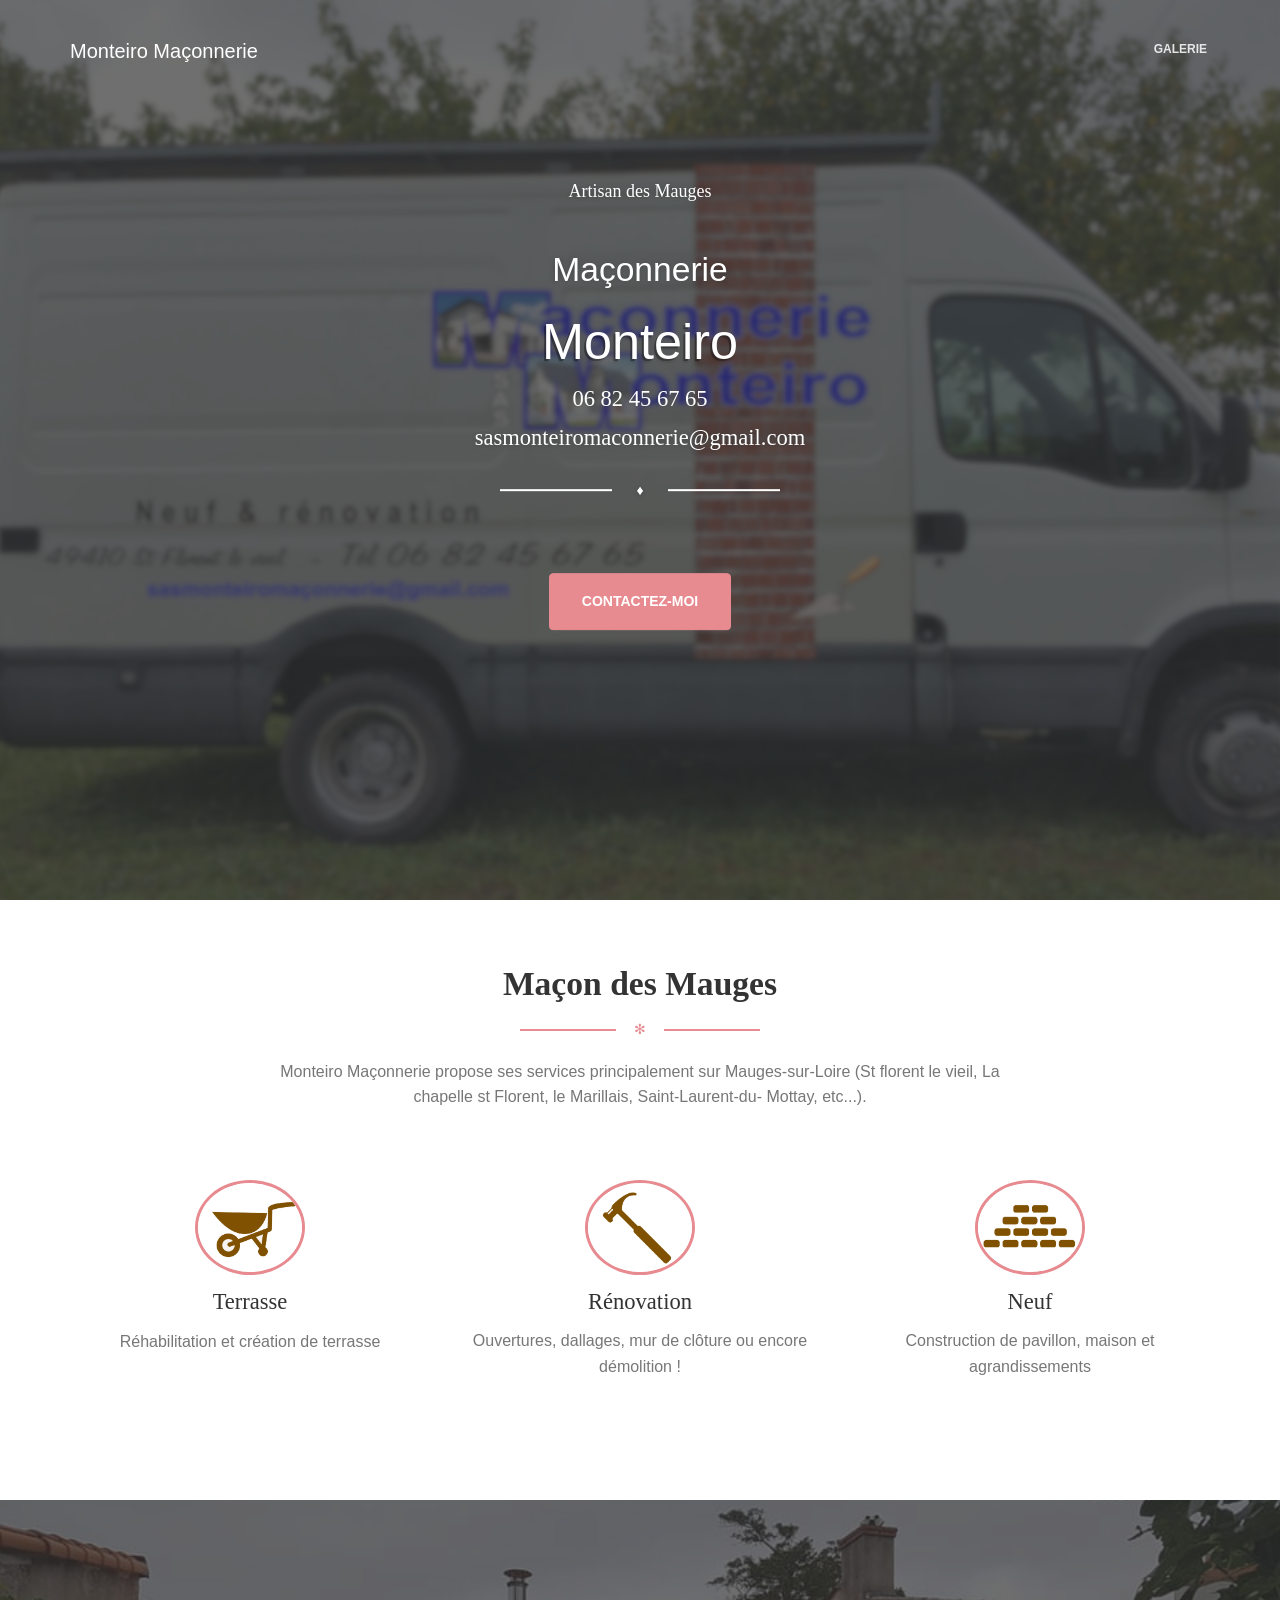
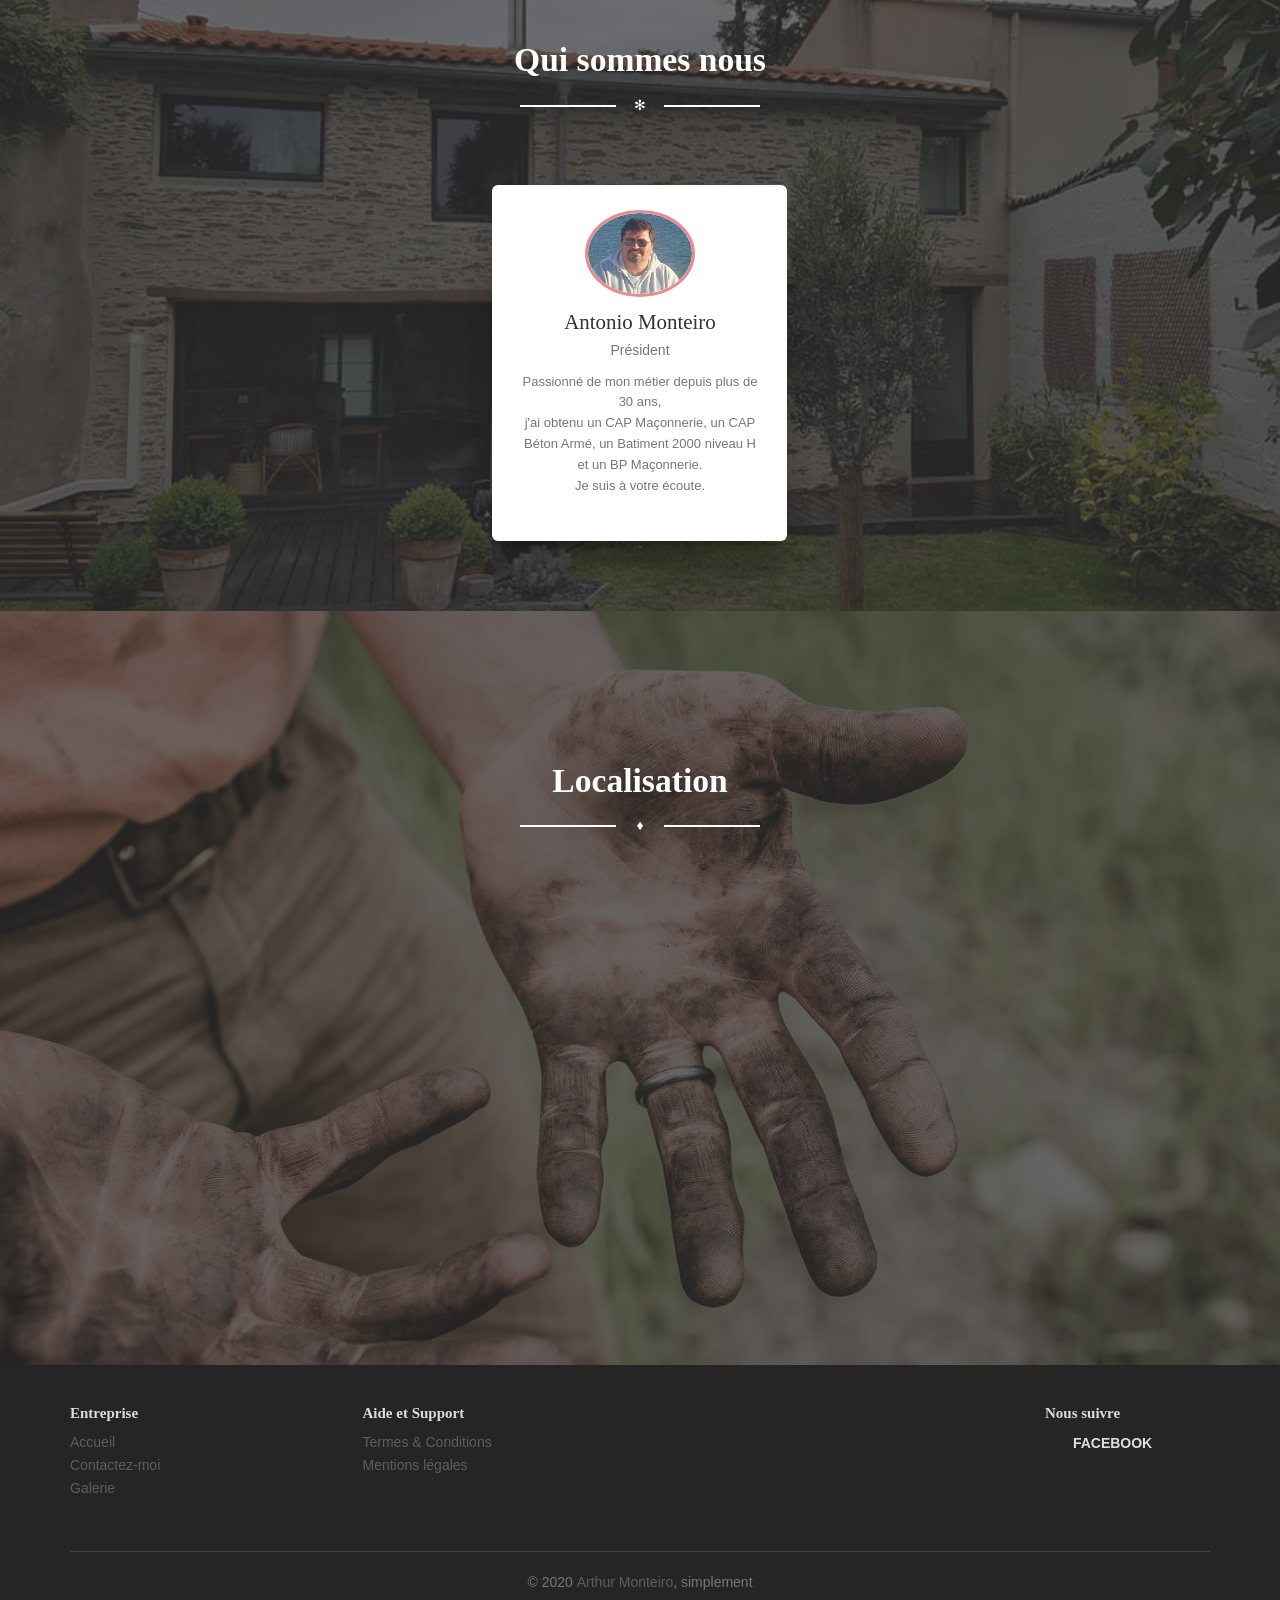
==== index.html @ 9807c558 "Update index.html" ====
<!DOCTYPE html>
<html lang="fr">
<head>
    <meta charset="utf-8" />
    <meta http-equiv="X-UA-Compatible" content="IE=edge,chrome=1" />
    <title>Monteiro Maçonnerie - Maçon Mauges sur Loire (49410)</title>
    <meta name="description" content=
          "Artisan maçon basé Mauges sur Loire (49410), Monteiro Maçonnerie, vous propose ses services de rénovation et 
           neuf. Devis et Informations, chapelle saint florent, mesnils, ..."
          >
    <meta content='width=device-width, initial-scale=1.0, maximum-scale=1.0, user-scalable=0' name='viewport' />
    <link href="assets/css/bootstrap.min.css" rel="stylesheet" />
    <link href="assets/css/style.css" rel="stylesheet"/>
</head>
<body>
    <nav class="navbar navbar-default navbar-transparent navbar-fixed-top" color-on-scroll="200">
        <div class="container">
            <div class="navbar-header">
                <button id="menu-toggle" type="button" class="navbar-toggle" data-toggle="collapse" data-target="#example">
                    <span class="sr-only">Toggle navigation</span>
                    <span class="icon-bar bar1"></span>
                    <span class="icon-bar bar2"></span>
                    <span class="icon-bar bar3"></span>
                </button>
                <a href="#" class="navbar-brand">
                    Monteiro Maçonnerie
                </a>
            </div>
            <div class="collapse navbar-collapse">
                <ul class="nav navbar-nav navbar-right navbar-uppercase">
                    <li>
                        <a href="gallerie.html">Galerie</a>
                    </li>
                </ul>
            </div>
        </div>
    </nav>


    <div class="section section-header">
        <div class="parallax filter">
            <div class="image"
                style="background-image: url('assets/img/header-1.jpg')">
            </div>
            <div class="container">
                <div class="content">
                    <div class="title-area">
                        <h4>Artisan des Mauges</h4>
                        <br>
                        <h2 class="title-modern">Maçonnerie</h2>
                        <h1 class="title-modern">Monteiro</h1>
                        <h3>06 82 45 67 65</h3>
                        <h3>sasmonteiromaconnerie@gmail.com </h3>
                        <div class="separator line-separator">♦</div>
                    </div>
                    <div class="button-get-started">
                        <a href="#" id="myBtn" class="btn btn-danger btn-fill btn-lg ">
                            Contactez-moi
                        </a>
                    </div>
                </div>
            </div>
        </div>
    </div>

<!-- The Modal -->
<div id="myModal" class="modal">

<!-- Modal content -->
<div class="modal-content">
    <div class="modal-header">
      <span class="close">&times;</span>
      <h2>Monteiro Maconnerie</h2>
      <h3>Envoyez votre demande de devis</h3>
    </div>
    <div class="modal-body">
      <p>par mail:
        <a target="_blank" href="mailto:sasmonteiromaconnerie@gmail.com" class="btn btn-danger btn-fill btn-block">
            sasmonteiromaconnerie@gmail.com
        </a>
      </p>
      <p>Ou par appel telephonique:
        <a href="tel:0682456765" class="btn btn-danger btn-fill btn-block">
            06 82 45 67 65
        </a>
      </p>
    </div>
  </div>
</div>


    <div class="section">
        <div class="container">
            <div class="row">
                <div class="title-area">
                    <h2>Maçon des Mauges</h2>
                    <div class="separator separator-danger">✻</div>
                    <p class="description">
                        Monteiro Maçonnerie propose ses services principalement sur Mauges-sur-Loire (St florent le vieil, 
                        La chapelle st Florent, le Marillais, Saint-Laurent-du- Mottay, etc...).
                    </p>
                </div>
            </div>
            <div class="row">
                <div class="col-md-4">
                    <div class="info-icon">
                        <div class="avatar avatar-danger">
                            <img alt="image terrasse" class="img-circle" src="assets/img/icons/icon3.png"/>
                        </div>
                        <h3>Terrasse</h3>
                        <p class="description">Réhabilitation et création de terrasse</p>
                    </div>
                </div>
                <div class="col-md-4">
                    <div class="info-icon">
                        <div class="avatar avatar-danger">
                            <img alt="Image rénovation" class="img-circle" src="assets/img/icons/icon1.png"/>
                        </div>
                        <h3>Rénovation</h3>
                        <p class="description">Ouvertures, dallages, mur de clôture ou encore démolition ! </p>
                    </div>
                </div>
                <div class="col-md-4">
                    <div class="info-icon">
                        <div class="avatar avatar-danger">
                            <img alt="Neuf batiment" class="img-circle" src="assets/img/icons/icon2.png"/>
                        </div>
                        <h3>Neuf</h3>
                        <p class="description">Construction de pavillon, maison et agrandissements </p>
                    </div>
                </div>
            </div>
        </div>
    </div>


    <div class="section section-our-team-freebie">
        <div class="parallax filter filter-color-black">
            <div class="image" style="background-image:url('assets/img/header-2.jpg')">
            </div>
            <div class="container">
                <div class="content">
                    <div class="row">
                        <div class="title-area">
                            <h2>Qui sommes nous</h2>
                            <div class="separator separator-danger">✻</div>
                        </div>
                    </div>
                    
                    <div class="team">
                        <div class="row">
                            <div class="col-md-10 col-md-offset-1">
                                <div class="row">
                                    <div class="col-md-4">
                                    </div>
                                    <div class="col-md-4">
                                        <div class="card card-member">
                                            <div class="content">
                                                <div class="avatar avatar-danger">
                                                    <img alt="image Antonio" class="img-circle" src="assets/img/faces/face_2.jpg"/>
                                                </div>
                                                <div class="description">
                                                    <h3 class="title">Antonio Monteiro</h3>
                                                    <p class="small-text">Président</p>
                                                    <p class="description">
                                                        Passionné de mon métier depuis plus de 30 ans, <br>
                                                        j'ai obtenu un CAP Maçonnerie, un CAP Béton Armé, un Batiment 2000 niveau H
                                                        et un BP Maçonnerie. <br>
                                                        Je suis à votre écoute.
                                                    </p>
                                                </div>
                                            </div>
                                        </div>
                                    </div>
                                    <div class="col-md-4">
                                    </div>

                                </div>
                            </div>
                        </div>
                    </div>
                </div>
            </div>
        </div>
    </div>


    <div class="section section-small section-get-started" id="contact">
        <div class="parallax filter">
            <div class="image"
                style="background-image: url('assets/img/office-1.jpg')">
            </div>
            <div class="container">
                <div class="title-area">
                    <h2 class="text-white">Localisation</h2>
                    <div class="separator line-separator">♦</div>
                    <iframe title="localisation" src="https://www.google.com/maps/embed?pb=!1m18!1m12!1m3!1d2702.5896105763513!2d-1.0193463848155369!3d47.36140971287727!2m3!1f0!2f0!3f0!3m2!1i1024!2i768!4f13.1!3m3!1m2!1s0x480618d22a357163%3A0xae5622a47b6063ec!2s20%20Rue%20de%20la%20Belli%C3%A8re%2C%2049410%20Mauges-sur-Loire!5e0!3m2!1sfr!2sfr!4v1576617271171!5m2!1sfr!2sfr" width='100%' height='300px' frameborder='0' style='border:0'  >
                    </iframe>
                </div>
            </div>
        </div>
    </div>


    <footer class="footer footer-big footer-color-black" data-color="black">
        <div class="container">
            <div class="row">
                <div class="col-md-2 col-sm-3">
                    <div class="info">
                        <h5 class="title">Entreprise</h5>
                        <nav>
                            <ul>
                                <li>
                                    <a href="index.html">Accueil</a></li>
                                <li>
                                    <a href="index.html">Contactez-moi</a>
                                </li>
                                <li>
                                    <a href="gallerie.html">Galerie</a>
                                </li>
                            </ul>
                        </nav>
                    </div>
                </div>
                <div class="col-md-3 col-md-offset-1 col-sm-3">
                    <div class="info">
                        <h5 class="title">Aide et Support</h5>
                         <nav>
                            <ul>
                                <li>
                                    <a href="politique.html" target="_blank">Termes &amp; Conditions</a>
                                </li>
                                <li>
                                    <a href="mentions.html" target="_blank">Mentions légales</a>
                                </li>
                            </ul>
                        </nav>
                    </div>
                </div>
                <div class="col-md-3 col-sm-3">
                </div>
                <div class="col-md-2 col-md-offset-1 col-sm-3">
                    <div class="info">
                        <h5 class="title">Nous suivre</h5>
                        <nav>
                            <ul>
                                <li>
                                    <a href="https://www.facebook.com/sasMonteiroMaconnerie/" class="btn btn-social btn-facebook btn-simple">
                                        <i class="fa fa-facebook-square"></i> Facebook
                                    </a>
                                </li>
                            </ul>
                        </nav>
                    </div>
                </div>
            </div>
            <hr>
            <div class="copyright">
                 © 2020 <a href="https://arthurmtro.netlify.com/" target="_blank">Arthur Monteiro</a>, simplement
            </div>
        </div>
    </footer>
</body>

<div id="fb-root"></div>
<script async defer crossorigin="anonymous" src="https://connect.facebook.net/fr_FR/sdk.js#xfbml=1&version=v5.0&appId=988296078205886&autoLogAppEvents=1"></script>
<script src="assets/js/jquery.min.js" type="text/javascript"></script>
<script src="assets/js/bootstrap.js" type="text/javascript"></script>
<script type="text/javascript" src="assets/js/modernizr.js"></script>
<script type="text/javascript" src="assets/js/gaia.js"></script>
<script type="text/javascript" src="assets/js/modal.js"></script>

</html>
---- assets/css/style.css ----
/* =========================================================
* Gaia Bootstrap Template - v1.0.1
=========================================================

* Product Page: https://www.creative-tim.com/product/gaia-bootstrap-template
* Licensed under MIT (https://github.com/creativetimofficial/gaia-bootstrap-template/blob/master/LICENSE.md)
* Copyright 2019 Creative Tim (http://www.creative-tim.com)

* Coded by Creative Tim

.modal-header {
  padding: 2px 16px;
  background-color: #fefefe;
  color: black;
}
.modal-body {
  padding: 2px 16px;
  font-size: 5rem;
}
.modal-footer {
  padding: 2px 16px;
  background-color: #fefefe;
  color: black;
}
/* Modal Content */
.modal-content {
  text-align: center;
  position: fixed;
  top: 50%;
  left: 50%;
  transform: translate(-50%, -50%);
  background-color: #fefefe;
  padding: 15px 0;
  border: 1px solid #888;
  width: 80%;
  box-shadow: 0 4px 8px 0 rgba(0,0,0,0.2),0 6px 20px 0 rgba(0,0,0,0.19);
  animation-name: animatetop;
  animation-duration: 0.6s
}

/* Add Animation */
@keyframes animatetop {
  from {top: -300px; opacity: 0}
  to {top: 0; opacity: 1}
}

html {
  font-size: 14px;
  -ms-text-size-adjust: 100%;
  -webkit-text-size-adjust: 100%;
}

body {
  -moz-osx-font-smoothing: grayscale;
  -webkit-font-smoothing: antialiased;
  font-size: 100%;
}
@media (min-width: 58em) {
  body {
    font-size: 100%;
  }
}

h1,
.h1,
h2,
.h2,
h3,
.h3,
h4,
.h4,
h5,
.h5,
h6,
.h6,
.content-blog p {
  -moz-osx-font-smoothing: grayscale;
  -webkit-font-smoothing: antialiased;
  font-family: "Cambo", "Times New Roman", serif;
}
h1, .h1 {
  font-size: 3em;
  line-height: 1.213483146em;
  font-weight: bold;
}

h2, .h2 {
  font-size: 2.4em;
  line-height: 1.25;
  margin: 0.4em 0;
  font-weight: bold;
}

h3, .h3 {
  font-size: 1.61em;
  line-height: 1.05em;
  margin-top: 15px;
  margin-bottom: 15px;
}

h5 {
  font-size: 1.2em;
}

p {
  font-size: 14px;
  line-height: 1.6em;
  font-weight: 400;
  margin: 0 0 .75em;
}

p,
label,
.btn,
.form-control,
.title h5,
.navbar,
.brand,
.btn-simple,
a,
.td-name,
td,
small,
.media h5,
.subtitle {
  font-family: "Poppins", "Helvetica Neue", Helvetica, Arial, sans-serif;
}

a {
  color: #777777;
  opacity: .7;
  font-size: 14px;
}
a:hover {
  color: #777777;
  opacity: 1;
}

.title {
  text-align: center;
  margin-bottom: 50px;
}

.title-modern {
  font-family: "Poppins", "Helvetica Neue", Helvetica, Arial, sans-serif;
  font-weight: 200;
}

.separator {
  color: #c5a47e;
  margin: 0 auto 20px;
  max-width: 240px;
  text-align: center;
  position: relative;
}
.separator:before, .separator:after {
  display: block;
  width: 40%;
  content: " ";
  margin-top: 10px;
  border: 1px solid #c5a47e;
}
.separator:before {
  float: left;
}
.separator:after {
  float: right;
}

.separator-danger {
  color: #e78b90;
}
.separator-danger:before, .separator-danger:after {
  border-color: #e78b90;
}

p.description {
  font-size: 16px;
  color: #777777;
}

a:hover, a:focus {
  text-decoration: none;
}

.ui-slider-handle:focus,
.navbar-toggle {
  outline: 0 !important;
}

.form-control,
.input-group-addon,
.tagsinput,
.navbar,
.navbar .alert {
  -webkit-transition: all 300ms linear;
  -moz-transition: all 300ms linear;
  -o-transition: all 300ms linear;
  -ms-transition: all 300ms linear;
  transition: all 300ms linear;
}

.tagsinput .tag,
.tagsinput-remove-link,
.filter,
.btn-hover,
[data-toggle="collapse"] i,
body > .navbar-collapse a {
  -webkit-transition: all 150ms linear;
  -moz-transition: all 150ms linear;
  -o-transition: all 150ms linear;
  -ms-transition: all 150ms linear;
  transition: all 150ms linear;
}
.fa {
  width: 18px;
  text-align: center;
}

.info-icon {
  text-align: center;
}
.info-icon .description {
  margin-top: 15px;
  color: #777777;
}

.avatar {
  border: 3px solid #c5a47e;
  border-radius: 50%;
  overflow: hidden;
  max-width: 110px;
  margin: 0 auto;
}
.avatar img {
  width: 100%;
  height: auto;
}

.avatar-danger {
  border-color: #e78b90;
}
a,
.list-logos a img:first-child,
.section-clients-3 #clients-carousel li img:first-child,
.project-content .icon-close i, .nav-text > li.active a {
  -webkit-transition: all 150ms linear;
  -moz-transition: all 150ms linear;
  -o-transition: all 150ms linear;
  -ms-transition: all 150ms linear;
  transition: all 150ms linear;
}

.btn,
.btn-black i,
.form-control::-webkit-placeholder {
  -webkit-transition: all 150ms ease-out;
  -moz-transition: all 150ms ease-out;
  -o-transition: all 150ms ease-out;
  -ms-transition: all 150ms ease-out;
  transition: all 150ms ease-out;
}

.btn,
.navbar .navbar-nav > li > a.btn {
  border-width: 1px;
  background-color: transparent;
  font-weight: 600;
  border-radius: 3px;
  font-size: 12px;
  line-height: 1.6em;
  opacity: 0.8;
  filter: alpha(opacity=80);
  padding: 10px 20px;
  border-color: #888888;
  color: #888888;
  text-transform: uppercase;
}
.btn:hover, .btn:focus, .btn:active, .btn.active, .open > .btn.dropdown-toggle,
.navbar .navbar-nav > li > a.btn:hover,
.navbar .navbar-nav > li > a.btn:focus,
.navbar .navbar-nav > li > a.btn:active,
.navbar .navbar-nav > li > a.btn.active, .open >
.navbar .navbar-nav > li > a.btn.dropdown-toggle {
  background-color: transparent;
  color: #777777;
  border-color: #777777;
}
.btn.btn-fill,
.navbar .navbar-nav > li > a.btn.btn-fill {
  color: #FFFFFF;
  background-color: #888888;
  opacity: 1;
  filter: alpha(opacity=100);
}
.btn.btn-fill:hover, .btn.btn-fill:focus, .btn.btn-fill:active, .btn.btn-fill.active, .open > .btn.btn-fill.dropdown-toggle,
.navbar .navbar-nav > li > a.btn.btn-fill:hover,
.navbar .navbar-nav > li > a.btn.btn-fill:focus,
.navbar .navbar-nav > li > a.btn.btn-fill:active,
.navbar .navbar-nav > li > a.btn.btn-fill.active, .open >
.navbar .navbar-nav > li > a.btn.btn-fill.dropdown-toggle {
  background-color: #777777;
  color: #FFFFFF;
}
.btn:hover, .btn:focus,
.navbar .navbar-nav > li > a.btn:hover,
.navbar .navbar-nav > li > a.btn:focus {
  opacity: 1;
  filter: alpha(opacity=100);
  outline: 0 !important;
}
.btn:active, .btn.active, .open > .btn.dropdown-toggle,
.navbar .navbar-nav > li > a.btn:active,
.navbar .navbar-nav > li > a.btn.active, .open >
.navbar .navbar-nav > li > a.btn.dropdown-toggle {
  -webkit-box-shadow: none;
  box-shadow: none;
  outline: 0 !important;
}.btn-danger,
.navbar .navbar-nav > li > a.btn-danger {
  border-color: #e78b90;
  color: #e78b90;
}
.btn-danger:hover, .btn-danger:focus, .btn-danger:active, .btn-danger.active, .open > .btn-danger.dropdown-toggle,
.navbar .navbar-nav > li > a.btn-danger:hover,
.navbar .navbar-nav > li > a.btn-danger:focus,
.navbar .navbar-nav > li > a.btn-danger:active,
.navbar .navbar-nav > li > a.btn-danger.active, .open >
.navbar .navbar-nav > li > a.btn-danger.dropdown-toggle {
  background-color: transparent;
  color: #e47a80;
  border-color: #e47a80;
}
.btn-danger.btn-fill,
.navbar .navbar-nav > li > a.btn-danger.btn-fill {
  color: #FFFFFF;
  background-color: #e78b90;
  opacity: 1;
  filter: alpha(opacity=100);
}
.btn-danger.btn-fill:hover, .btn-danger.btn-fill:focus, .btn-danger.btn-fill:active, .btn-danger.btn-fill.active, .open > .btn-danger.btn-fill.dropdown-toggle,
.navbar .navbar-nav > li > a.btn-danger.btn-fill:hover,
.navbar .navbar-nav > li > a.btn-danger.btn-fill:focus,
.navbar .navbar-nav > li > a.btn-danger.btn-fill:active,
.navbar .navbar-nav > li > a.btn-danger.btn-fill.active, .open >
.navbar .navbar-nav > li > a.btn-danger.btn-fill.dropdown-toggle {
  background-color: #e47a80;
  color: #FFFFFF;
}
.btn-simple {
  border: 0;
  font-size: 14px;
  padding: 10px 20px;
}

.btn-lg {
  font-size: 14px;
  border-radius: 4px;
  padding: 16px 32px;
}
.section {
  padding: 50px 0;
  position: relative;
  background-color: #FFFFFF;
}
.section {
  position: relative;
}
.section .title-area {
  max-width: 760px;
  margin: 0 auto 70px;
  display: block;
  padding: 0 15px;
  text-align: center;
}
.section .title-area .description {
  font-size: 16px;
  color: #777777;
}
.section .parallax,
.section .static-image {
  width: 100%;
  height: 100vh;
  overflow: hidden;
  display: block;
  position: relative;
}
.filter {
  position: relative;
  height: 100%;
  color: #FFFFFF;
}
.filter:before {
  position: absolute;
  left: 0;
  top: 0;
  width: 100%;
  height: 100%;
  display: block;
  z-index: 3;
  content: "";
  opacity: .7;
  background: #333;
}
.filter .title-area .description {
  color: #FFFFFF;
}
.filter .separator {
  color: #FFFFFF;
}
.filter .separator:before, .filter .separator:after {
  border-color: #FFFFFF;
}
.filter.filter-color-black:before {
  background: #333;
}
.section-small .parallax .image,
.section-small .static-image .image,
.section-get-started .parallax .image,
.section-get-started .static-image .image {
  height: 100vh !important;
}
.nav > li > a:hover,
.nav > li > a:focus {
  background-color: transparent;
}

.navbar {
  border: 0;
  font-size: 16px;
}
.navbar .navbar-brand {
  margin: 10px 0px;
  padding: 15px 15px;
  font-size: 20px;
  line-height: 22px;
}
.navbar .navbar-nav > li > a {
  padding: 10px 15px;
  margin: 15px 3px;
  line-height: 18px;
}
.navbar .navbar-nav.navbar-uppercase > li > a {
  text-transform: uppercase;
  font-size: 12px;
  letter-spacing: 0px;
  font-weight: 600;
  text-transform: uppercase;
  font-weight: 600;
}
.navbar-default {
  background-color: #e47a80;
  border-bottom: 1px solid rgba(0, 0, 0, 0.1);
}
.navbar-default .navbar-nav > li > a:not(.btn) {
  color: #434547;
}
.navbar-default .navbar-nav > .active > a,
.navbar-default .navbar-nav > .active > a:not(.btn):hover,
.navbar-default .navbar-nav > .active > a:not(.btn):focus,
.navbar-default .navbar-nav > li > a:not(.btn):hover,
.navbar-default .navbar-nav > li > a:not(.btn):focus {
  background-color: transparent;
  border-radius: 3px;
  color: #434547;
  opacity: 0.85;
  filter: alpha(opacity=85);
}
.navbar-default .navbar-brand {
  color: #434547;
}
.navbar-default .navbar-toggle:hover,
.navbar-default .navbar-toggle:focus {
  background-color: transparent;
}

.navbar-transparent {
  padding-top: 15px;
  background-color: transparent;
  border-bottom: 1px solid transparent;
}

.navbar-toggle {
  margin-top: 19px;
  margin-bottom: 19px;
  border: 0;
}
.navbar-toggle .icon-bar {
  background-color: #FFFFFF;
}
.navbar-transparent .navbar-toggle .icon-bar {
  background-color: #FFFFFF;
}

.navbar.navbar-fixed-top {
  transition: all .5s .1s;
}

@media (min-width: 768px) {
  .navbar-transparent .navbar-brand,
  [class*="navbar-ct"] .navbar-brand {
    color: #FFFFFF;
    opacity: 1;
    filter: alpha(opacity=100);
  }
  .navbar-transparent .navbar-brand:focus, .navbar-transparent .navbar-brand:hover,
  [class*="navbar-ct"] .navbar-brand:focus,
  [class*="navbar-ct"] .navbar-brand:hover {
    background-color: transparent;
    opacity: 1;
    filter: alpha(opacity=100);
    color: #FFFFFF;
  }
  .navbar-transparent .navbar-nav > li > a:not(.btn),
  [class*="navbar-ct"] .navbar-nav > li > a:not(.btn) {
    color: #FFFFFF;
    border-color: #FFFFFF;
    opacity: 0.85;
    filter: alpha(opacity=85);
  }
  .navbar-transparent .navbar-nav > .active > a:not(.btn),
  .navbar-transparent .navbar-nav > .active > a:hover:not(.btn),
  .navbar-transparent .navbar-nav > .active > a:focus:not(.btn),
  .navbar-transparent .navbar-nav > li > a:hover:not(.btn),
  .navbar-transparent .navbar-nav > li > a:focus:not(.btn),
  [class*="navbar-ct"] .navbar-nav > .active > a:not(.btn),
  [class*="navbar-ct"] .navbar-nav > .active > a:hover:not(.btn),
  [class*="navbar-ct"] .navbar-nav > .active > a:focus:not(.btn),
  [class*="navbar-ct"] .navbar-nav > li > a:hover:not(.btn),
  [class*="navbar-ct"] .navbar-nav > li > a:focus:not(.btn) {
    background-color: transparent;
    border-radius: 3px;
    color: #FFFFFF;
    opacity: 1;
    filter: alpha(opacity=100);
  }
  .navbar-transparent .navbar-nav .nav > li > a.btn:hover,
  [class*="navbar-ct"] .navbar-nav .nav > li > a.btn:hover {
    background-color: transparent;
  }
  .navbar-transparent .navbar-nav > .dropdown > a .caret,
  .navbar-transparent .navbar-nav > .dropdown > a:hover .caret,
  .navbar-transparent .navbar-nav > .dropdown > a:focus .caret,
  [class*="navbar-ct"] .navbar-nav > .dropdown > a .caret,
  [class*="navbar-ct"] .navbar-nav > .dropdown > a:hover .caret,
  [class*="navbar-ct"] .navbar-nav > .dropdown > a:focus .caret {
    border-bottom-color: #FFFFFF;
    border-top-color: #FFFFFF;
  }
  .navbar-transparent .navbar-nav > .open > a,
  .navbar-transparent .navbar-nav > .open > a:hover,
  .navbar-transparent .navbar-nav > .open > a:focus,
  [class*="navbar-ct"] .navbar-nav > .open > a,
  [class*="navbar-ct"] .navbar-nav > .open > a:hover,
  [class*="navbar-ct"] .navbar-nav > .open > a:focus {
    background-color: transparent;
    color: #FFFFFF;
    opacity: 1;
    filter: alpha(opacity=100);
  }
  .navbar-transparent .btn-default,
  [class*="navbar-ct"] .btn-default {
    color: #FFFFFF;
    border-color: #FFFFFF;
  }
  .navbar-transparent .btn-default.btn-fill,
  [class*="navbar-ct"] .btn-default.btn-fill {
    color: #777777;
    background-color: #FFFFFF;
    opacity: 1;
    filter: alpha(opacity=100);
  }
  .navbar-transparent .btn-default.btn-fill:hover,
  .navbar-transparent .btn-default.btn-fill:focus,
  .navbar-transparent .btn-default.btn-fill:active,
  .navbar-transparent .btn-default.btn-fill.active,
  .navbar-transparent .open .dropdown-toggle.btn-fill.btn-default,
  [class*="navbar-ct"] .btn-default.btn-fill:hover,
  [class*="navbar-ct"] .btn-default.btn-fill:focus,
  [class*="navbar-ct"] .btn-default.btn-fill:active,
  [class*="navbar-ct"] .btn-default.btn-fill.active,
  [class*="navbar-ct"] .open .dropdown-toggle.btn-fill.btn-default {
    border-color: #FFFFFF;
    opacity: 1;
    filter: alpha(opacity=100);
  }

  .navbar-transparent .dropdown-menu .divider {
    background-color: rgba(255, 255, 255, 0.2);
  }
}
.footer {
  background-color: #FFFFFF;
  line-height: 20px;
  /*border-top: 1px solid #DDDDDD;*/
  overflow: hidden;
}
.footer nav > ul {
  list-style: none;
  margin: 0;
  padding: 0;
  font-weight: normal;
}
.footer nav > ul a:not(.btn) {
  color: #777777;
  display: block;
  margin-bottom: 3px;
}
.footer .copyright {
  color: #777777;
  padding: 10px 15px;
  margin: 15px 3px;
  line-height: 20px;
  text-align: center;
}
.footer hr {
  border-color: #DDDDDD;
}
.footer .title {
  color: #777777;
}
.footer .title {
  text-align: left;
  margin-bottom: 10px;
  font-size: 15px;
  font-weight: bold;
}
.footer .btn-social {
  color: #9A9A9A;
}

.footer-color-black,
.footer-transparent {
  background-color: rgba(30, 30, 30, 0.97);
  color: #DDDDDD;
}
.footer-color-black nav > ul a,
.footer-transparent nav > ul a {
  color: #FFFFFF;
}
.footer-color-black .btn-social,
.footer-transparent .btn-social {
  color: #FFFFFF;
}
.footer-color-black hr,
.footer-transparent hr {
  border-color: #444444;
}
.footer-color-black .title,
.footer-transparent .title {
  color: #DDDDDD;
}
.footer-big {
  padding-top: 30px;
}
.footer-big hr {
  margin-bottom: 10px;
  margin-top: 10px;
}
.footer-big .container > hr {
  margin-top: 50px;
}
.footer-big .copyright {
  margin: 10px 0px 20px;
}
.footer-big nav > ul {
  width: 100%;
  list-style: none;
  margin: 0;
  padding: 0;
  font-weight: normal;
}
.footer-big nav > ul li {
  float: none;
}
.footer-big nav > ul .btn {
  margin-bottom: 5px;
}
.footer-big nav > ul .btn-social.btn-simple {
  padding: 0 0 4px 0;
}
.btn-social {
  opacity: 0.85;
  padding: 8px 9px;
}
.btn-social .fa {
  font-size: 18px;
  top: -1px;
  vertical-align: middle;
  display: inline-block;
  position: relative;
}
.btn-social.btn-simple {
  padding: 9px 5px;
  font-size: 14px;
}
.btn-social.btn-simple .fa {
  font-size: 20px;
  position: relative;
  top: -2px;
  width: 24px;
}
.card {
  background: #fff;
  box-shadow: 0 32px 44px -24px rgba(0, 0, 0, 0.23), 0 20px 25px 0px rgba(0, 0, 0, 0.12), 0 15px 10px -10px rgba(0, 0, 0, 0.2);
  border-radius: 6px;
  margin-bottom: 30px;
  -webkit-transition: all 370ms cubic-bezier(0.34, 1.61, 0.7, 1);
  -moz-transition: all 370ms cubic-bezier(0.34, 1.61, 0.7, 1);
  -o-transition: all 370ms cubic-bezier(0.34, 1.61, 0.7, 1);
  -ms-transition: all 370ms cubic-bezier(0.34, 1.61, 0.7, 1);
  transition: all 370ms cubic-bezier(0.34, 1.61, 0.7, 1);
}
.card img {
  max-width: 100%;
}
.card .title {
  margin-bottom: 5px;
  color: #333333;
}
.card .description {
  font-size: 13px;
}

.card-member {
  display: block;
  text-align: center;
  margin-bottom: 20px;
}
.card-member .content {
  padding: 25px;
}
.section-header,
.section-header-blog,
.section-presentation-page {
  padding: 0;
}
.section-header .container,
.section-header-blog .container,
.section-presentation-page .container {
  z-index: 3;
  position: absolute;
  width: 100%;
  height: 100%;
  display: block;
  top: 0;
}
.section-header .content,
.section-header-blog .content,
.section-presentation-page .content {
  position: relative;
  color: white;
  text-align: center;
  text-shadow: 0px 1px 5px rgba(0, 0, 0, 0.2);
  vertical-align: center;
  line-height: 1.7;
  position: relative;
  top: 44%;
  -webkit-transform: translateY(-50%);
  -ms-transform: translateY(-50%);
  transform: translateY(-50%);
}
.section-header .btn,
.section-header-blog .btn,
.section-presentation-page .btn {
  text-shadow: none;
}
.section-header h1,
.section-header-blog h1,
.section-presentation-page h1 {
  font-weight: 400;
  font-size: 3.6em;
  text-shadow: -2px 2px 0px rgba(0, 0, 0, 0.3), -2px 4px 2px rgba(0, 0, 0, 0.1);
}
.section-header p,
.section-header-blog p,
.section-presentation-page p {
  letter-spacing: 0.1em;
  text-transform: uppercase;
  margin: 1em 0 0.5em;
}
.section-header .separator,
.section-header-blog .separator,
.section-presentation-page .separator {
  color: #fff;
  margin: 30px auto;
}
.section-header .separator.line-separator:before, .section-header .separator.line-separator:after,
.section-header-blog .separator.line-separator:before,
.section-header-blog .separator.line-separator:after,
.section-presentation-page .separator.line-separator:before,
.section-presentation-page .separator.line-separator:after {
  border-color: white;
}

.description {
  margin-bottom: 20px;
}
.small-text {
  color: #777777;
  text-align: center;
}

.section .image {
  background-size: cover;
  background-position: center center;
  background-repeat: no-repeat;
  width: 100%;
  height: 100vh;
  z-index: 2;
  position: absolute;
  display: block;
}

.section-get-started,
.section-header-freebie,
.section-our-team-freebie {
  padding-bottom: 0;
}
.section-get-started .container,
.section-header-freebie .container,
.section-our-team-freebie .container {
  position: relative;
  z-index: 100;
  display: block;
  margin-top: 30vh;
  text-align: center;
}
.section-get-started .text-white,
.section-header-freebie .text-white,
.section-our-team-freebie .text-white {
  color: #fff;
}
.section-get-started .parallax,
.section-get-started .static-image,
.section-header-freebie .parallax,
.section-header-freebie .static-image,
.section-our-team-freebie .parallax,
.section-our-team-freebie .static-image {
  height: auto;
}
.section-get-started .image,
.section-header-freebie .image,
.section-our-team-freebie .image {
  height: 100%;
}

.section-get-started {
  padding: 0;
}
.section-get-started .container {
  margin: 15vh auto;
}
.section-our-team-freebie .container {
  margin-top: 14vh;
  margin-bottom: 50px;
}

.card p {
  min-height: 0;
}

  .section-header .separator {
    max-width: 20em;
  }
}
@media (min-width: 992px) {
  .section-we-made-1 .row {
    margin: 0;
  }
  .section-we-made-1 .row [class^="col-"] {
    padding-right: 0;
    padding-left: 0;
  }
  .section-we-made-1 .transition-1 {
    /*     		transition: all 0.5s; */
  }

  .section-we-made-2 .scroll-area {
    width: 70%;
    height: 100%;
    position: relative;
    margin: 0 auto;
  }
  .section-we-made-2 .projects {
    width: 100%;
    display: block;
    margin: 0;
    overflow: hidden;
  }
  .section-we-made-2 .projects .row {
    width: 2500px;
    margin: 0;
    position: relative;
  }
  .section-we-made-2 .projects .row.scroller [class^="col-"] {
    padding-left: 0;
    padding-right: 0;
  }
  .section-we-made-2 .projects .row.scroller [class^="col-"] .project {
    margin-bottom: 50px;
    height: 400px;
  }
  .section-we-made-2 .projects .row.scroller.scroller-portrait .project {
    height: 550px;
  }
  .section-we-made-2 .projects .project-description p {
    color: #777777;
    display: inline;
  }
}
@media (max-width: 992px) {
  .section-with-hover .project .over-area {
    opacity: 1;
    -webkit-transition: background 0.25s, opacity 0.25s 0.25s;
    -moz-transition: background 0.25s, opacity 0.25s 0.25s;
    -o-transition: background 0.25s, opacity 0.25s 0.25s;
    -ms-transition: background 0.25s, opacity 0.25s 0.25s;
    transition: background 0.25s, opacity 0.25s 0.25s;
    transition-delay: 0;
    -webkit-transition-delay: 0;
  }
  .section-with-hover .project .over-area .content {
    opacity: 1;
    opacity: 0.2s;
    filter: alpha(opacity=20s);
    top: 50%;
    -webkit-transform: translateY(-50%);
    -moz-transform: translateY(-50%);
    -ms-transform: translateY(-50%);
    -o-transform: translateY(-50%);
    transform: translateY(-50%);
    text-align: center;
  }
  .section-with-hover .project .over-area .content h4 {
    opacity: 1;
    -moz-transition: opacity 0.3s, -moz-transform 0.3s;
    -webkit-transition: opacity 0.3s, -webkit-transform 0.3s;
    transition: opacity 0.3s, transform 0.3s;
    -webkit-transform: translateY(0px);
    -moz-transform: translateY(0px);
    -ms-transform: translateY(0px);
    -o-transform: translateY(0px);
    transform: translateY(0px);
  }
  .section-with-hover .project .over-area .content p {
    opacity: 1;
    -webkit-transform: translateY(0px);
    -moz-transform: translateY(0px);
    -ms-transform: translateY(0px);
    -o-transform: translateY(0px);
    transform: translateY(0px);
  }

  .project-content .project-details {
    padding: 0 30px;
  }
  .project-content .icon-close {
    right: -15px;
  }
  .project-content .icon-close i {
    font-size: 30px;
  }

  .section-header {
    padding: 0 !important;
  }
  .section-header .parallax, .section-header .static-image {
    height: 80vh;
  }
  .section-header .content {
    top: 50%;
  }
  .section-header .content h1, .section-header .content h5, .section-header .content p {
    margin: 0;
  }
  .section-header .content h1 {
    font-size: 4.5em;
    letter-spacing: 0.07em;
    line-height: 1.7;
  }
  .section-header .content .separator {
    width: 12em;
  }
@media (max-width: 768px) {
  h1 {
    font-size: 2em;
    line-height: 1.25;
  }

  h2 {
    font-size: 1.625em;
    line-height: 1.15384615;
  }

  h3 {
    font-size: 1.375em;
    line-height: 1.13636364;
  }

  .navbar-transparent {
    background-color: transparent;
  }

  footer {
    padding-top: 15px;
  }
  footer .row .info {
    margin-top: 15px;
  }
  footer .row .info .title {
    text-align: center !important;
    margin-top: 25px;
  }
  footer .row .info ul {
    text-align: center;
  }
  footer .row div:first-child .title {
    margin-top: 0;
  }

  .navbar-transparent .navbar-brand {
    color: #FFFFFF;
  }
}

#bodyClick {
  height: 100%;
  width: 100%;
  position: fixed;
  opacity: 0;
  top: 0;
  left: auto;
  right: 300px;
  content: "";
  z-index: 1029;
  overflow-x: hidden;
}

body {
  position: relative;
}

.navbar-header {
  -webkit-transform: translate3d(0px, 0, 0);
  -moz-transform: translate3d(0px, 0, 0);
  -o-transform: translate3d(0px, 0, 0);
  -ms-transform: translate3d(0px, 0, 0);
  transform: translate3d(0px, 0, 0);
  -webkit-transition: all 0.5s cubic-bezier(0.685, 0.0473, 0.346, 1);
  -moz-transition: all 0.5s cubic-bezier(0.685, 0.0473, 0.346, 1);
  -o-transition: all 0.5s cubic-bezier(0.685, 0.0473, 0.346, 1);
  -ms-transition: all 0.5s cubic-bezier(0.685, 0.0473, 0.346, 1);
  transition: all 0.5s cubic-bezier(0.685, 0.0473, 0.346, 1);
  position: relative;
}

.nav-open .navbar .navbar-header {
  -webkit-transform: translate3d(-200px, 0, 0);
  -moz-transform: translate3d(-200px, 0, 0);
  -o-transform: translate3d(-200px, 0, 0);
  -ms-transform: translate3d(-200px, 0, 0);
  transform: translate3d(-200px, 0, 0);
}

/*          Changes for small display      */
@media (max-width: 767px) {
  .navbar-transparent {
    padding-top: 0;
    background-color: rgba(0, 0, 0, 0.45);
  }

  #bodyClick {
    right: 230px;
  }

  .navbar-collapse {
    position: fixed;
    display: block;
    width: 230px;
    right: 0;
    z-index: 1032;
    visibility: visible;
    background-color: #999;
    overflow-y: visible;
    border-top: none;
    text-align: left;
    border-left: 1px solid #e3e3e3;
    padding-right: 15px;
    padding-left: 15px;
    max-height: none !important;
    -webkit-transform: translate3d(230px, 0, 0);
    -moz-transform: translate3d(230px, 0, 0);
    -o-transform: translate3d(230px, 0, 0);
    -ms-transform: translate3d(230px, 0, 0);
    transform: translate3d(230px, 0, 0);
    -webkit-transition: all 0.5s cubic-bezier(0.685, 0.0473, 0.346, 1);
    -moz-transition: all 0.5s cubic-bezier(0.685, 0.0473, 0.346, 1);
    -o-transition: all 0.5s cubic-bezier(0.685, 0.0473, 0.346, 1);
    -ms-transition: all 0.5s cubic-bezier(0.685, 0.0473, 0.346, 1);
    transition: all 0.5s cubic-bezier(0.685, 0.0473, 0.346, 1);
  }
  .navbar-collapse ul {
    position: relative;
    z-index: 3;
    overflow-y: auto;
    height: 100%;
  }
  .navbar-collapse .nav > li {
    border-bottom: 1px solid #e5e5e5;
    padding-right: 15px;
  }
  .navbar-collapse .nav > li:last-child {
    border-bottom: 0;
  }
  .navbar-collapse .nav > li > a {
    margin: 0px 0px;
    color: #434547;
    text-transform: uppercase;
    font-weight: 600;
    font-size: 13px;
    line-height: 13px;
    padding: 24px 0;
  }
  .navbar-collapse .nav > li > a:hover, .navbar-collapse .nav > li > a.active {
    color: #c5a47e;
  }
  .navbar-collapse::after {
    top: 0;
    left: 0;
    height: 100%;
    width: 100%;
    position: absolute;
    background-color: #e78b90;
    display: block;
    content: "";
    z-index: 1;
  }

  .navbar .container {
    left: 0;
  }

  .nav-open .navbar-collapse {
    -webkit-transform: translate3d(0px, 0, 0);
    -moz-transform: translate3d(0px, 0, 0);
    -o-transform: translate3d(0px, 0, 0);
    -ms-transform: translate3d(0px, 0, 0);
    transform: translate3d(0px, 0, 0);
  }
  .navbar-nav {
    margin: 0;
  }
  [class*="navbar-"] .navbar-nav > li > a,
  [class*="navbar-"] .navbar-nav > li > a:hover,
  [class*="navbar-"] .navbar-nav > li > a:focus,
  [class*="navbar-"] .navbar-nav .navbar-nav .open .dropdown-menu > li > a:active {
    color: white;
  }
  [class*="navbar-"] .navbar-nav > li > a,
  [class*="navbar-"] .navbar-nav .open .dropdown-menu > li > a {
    opacity: .7;
    background: transparent;
  }
  [class*="navbar-"] .navbar-nav > li > a:hover, [class*="navbar-"] .navbar-nav > li > a:focus,
  [class*="navbar-"] .navbar-nav .open .dropdown-menu > li > a:hover,
  [class*="navbar-"] .navbar-nav .open .dropdown-menu > li > a:focus {
    opacity: 1;
  }
  .navbar-fixed-top {
    -webkit-backface-visibility: hidden;
  }
  .navbar-toggle:hover, .navbar-toggle:focus {
    background-color: transparent !important;
  }
  .nav-open .navbar .navbar-header {
    -webkit-transform: translate3d(-280px, 0, 0);
    -moz-transform: translate3d(-280px, 0, 0);
    -o-transform: translate3d(-280px, 0, 0);
    -ms-transform: translate3d(-280px, 0, 0);
    transform: translate3d(-280px, 0, 0);
  }
}
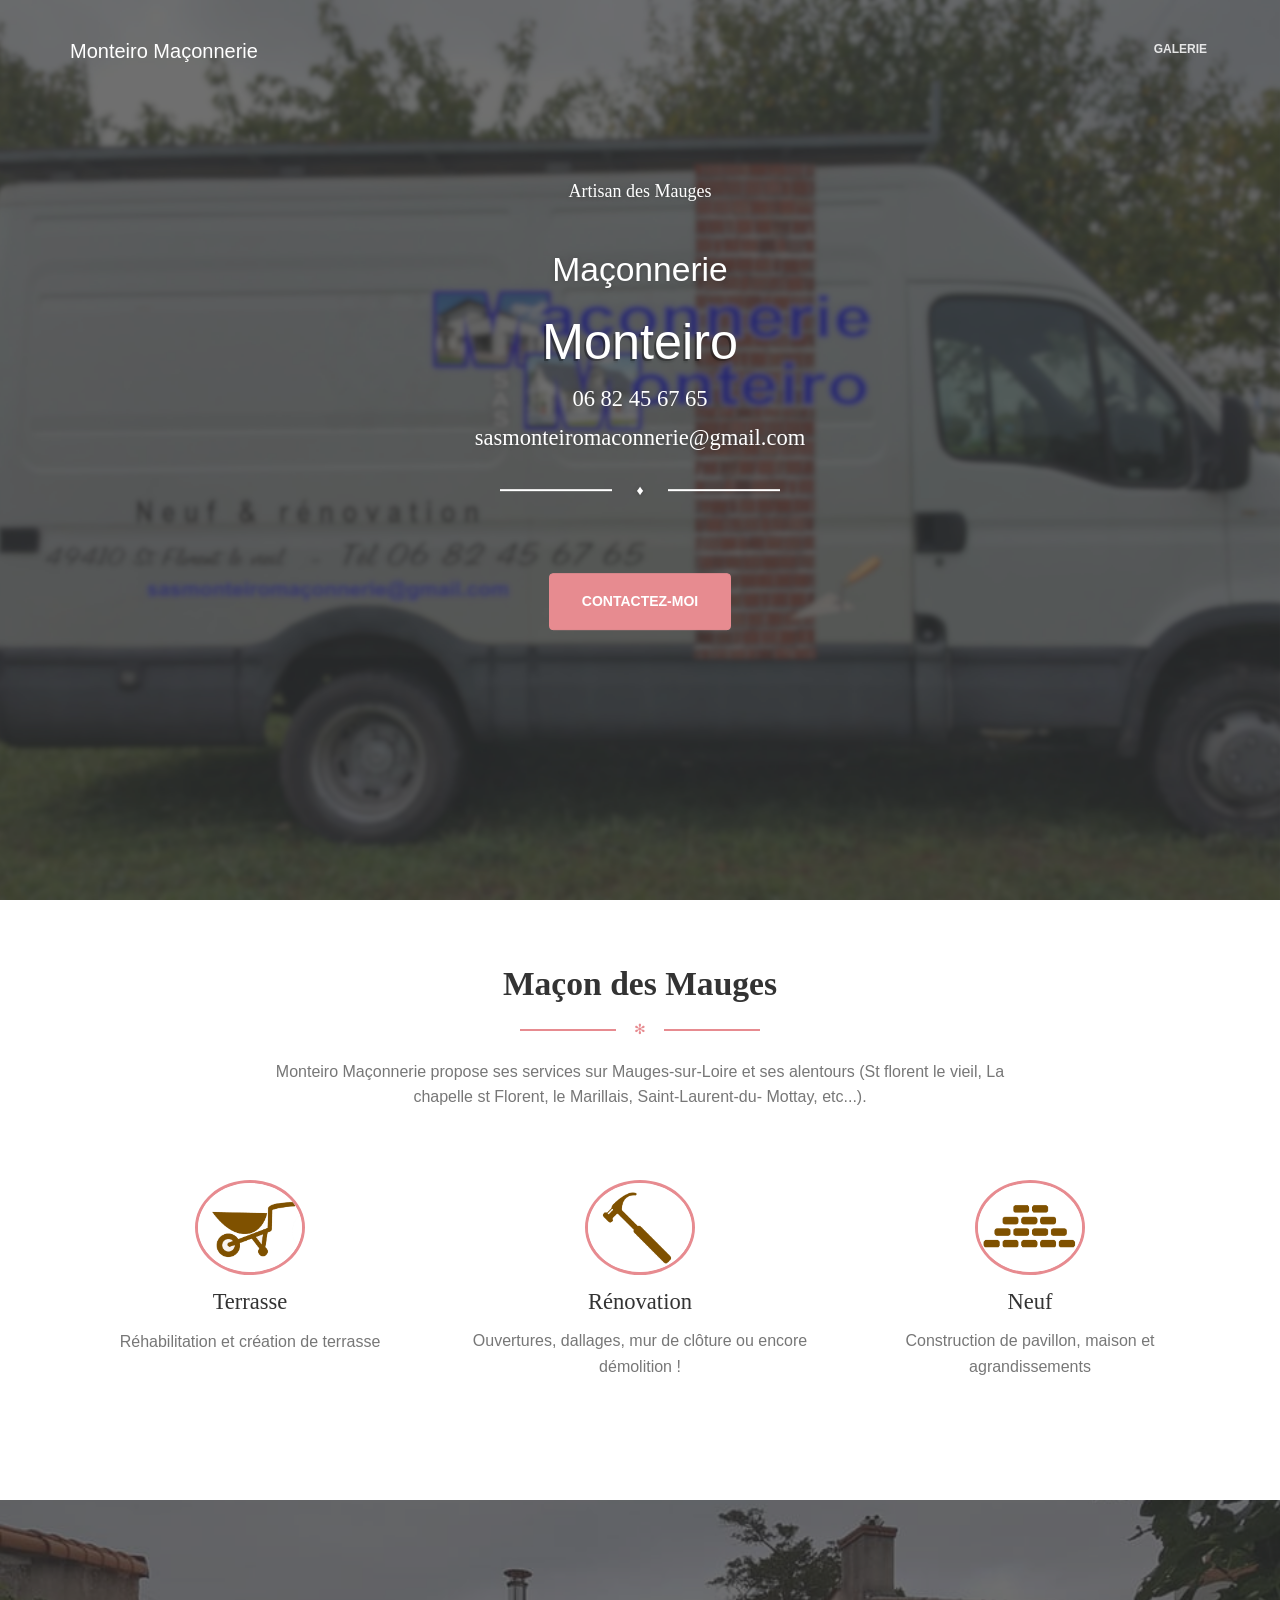
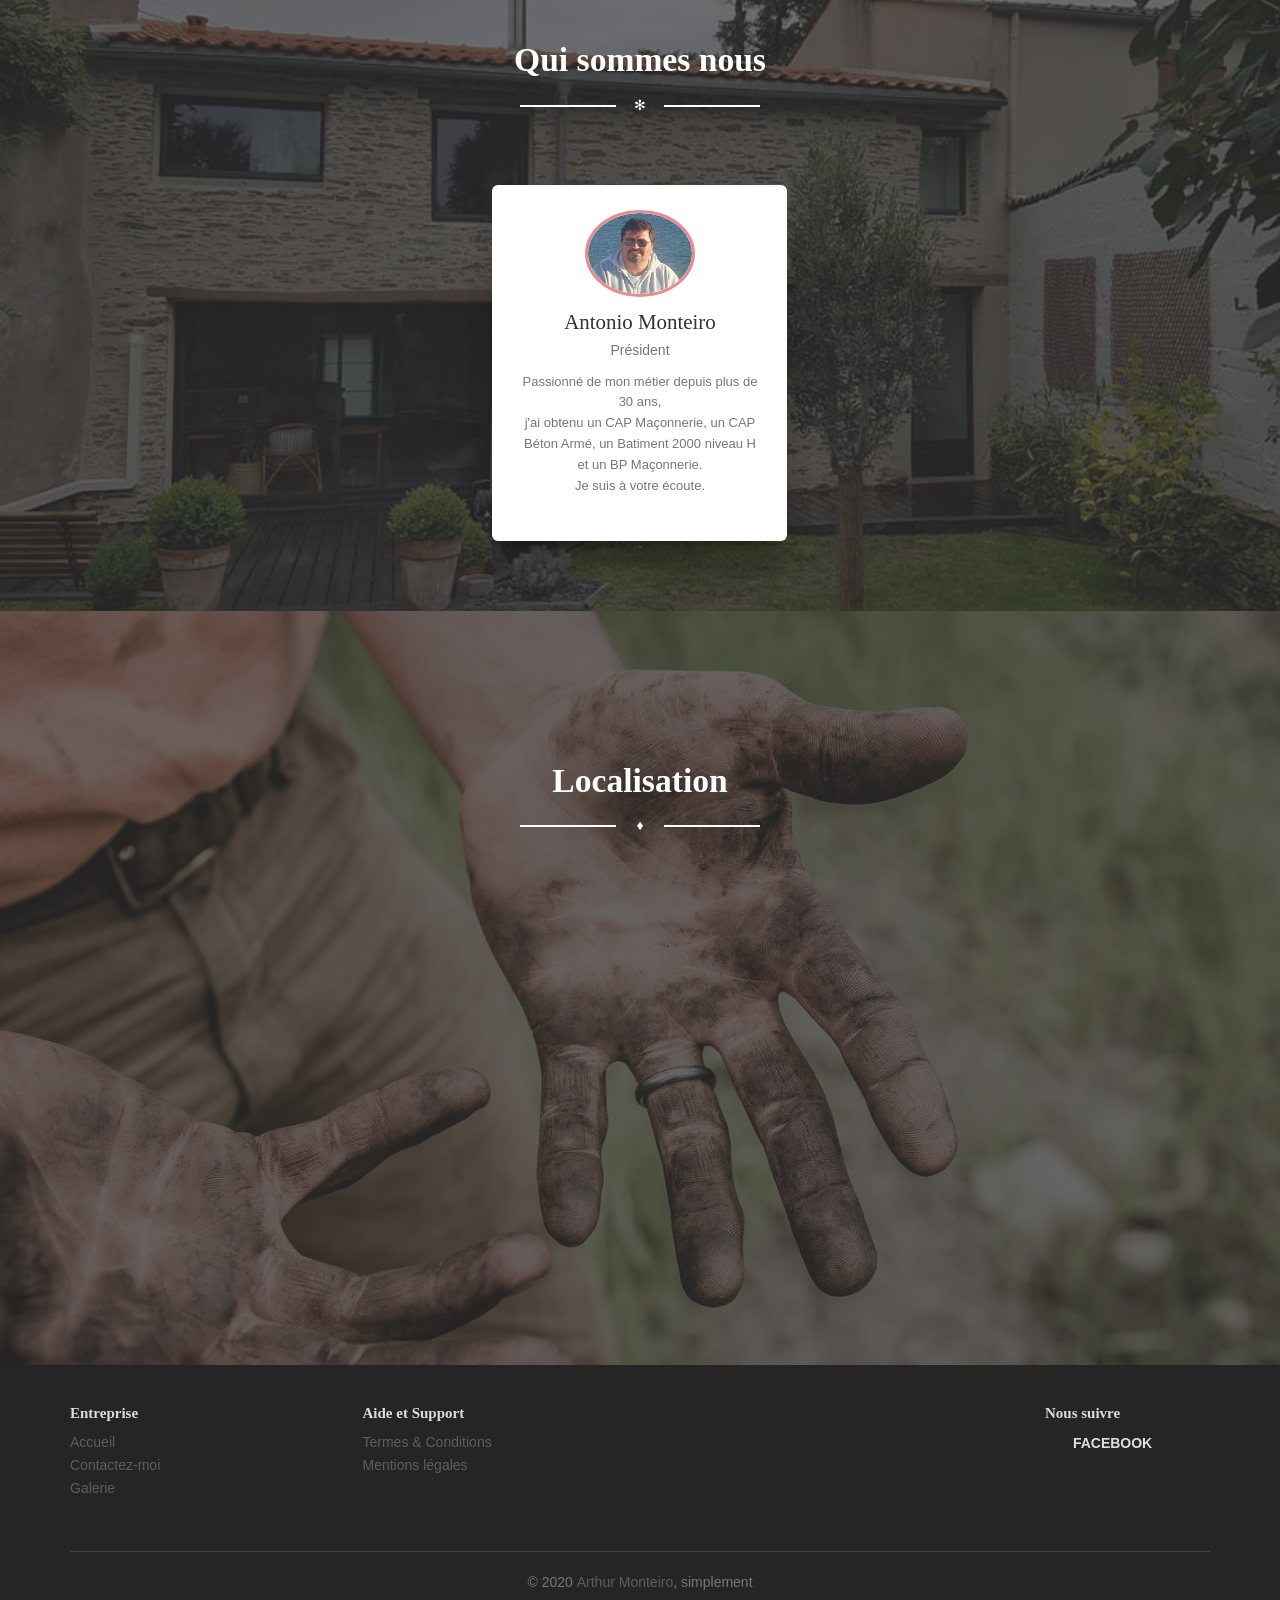
==== commit c2ac2a2a: "dz" ====
--- a/index.html
+++ b/index.html
@@ -3,11 +3,8 @@
 <head>
     <meta charset="utf-8" />
     <meta http-equiv="X-UA-Compatible" content="IE=edge,chrome=1" />
-    <title>Monteiro Maçonnerie - Maçon Mauges sur Loire (49410)</title>
-    <meta name="description" content=
-          "Artisan maçon basé Mauges sur Loire (49410), Monteiro Maçonnerie, vous propose ses services de rénovation et 
-           neuf. Devis et Informations, chapelle saint florent, mesnils, ..."
-          >
+    <title>Monteiro Maçonnerie</title>
+    <meta name="description" content="Artisan maçon dans les mauges, peux faire le terassement ainsi que le neuf">
     <meta content='width=device-width, initial-scale=1.0, maximum-scale=1.0, user-scalable=0' name='viewport' />
     <link href="assets/css/bootstrap.min.css" rel="stylesheet" />
     <link href="assets/css/style.css" rel="stylesheet"/>
@@ -96,7 +93,7 @@
                     <h2>Maçon des Mauges</h2>
                     <div class="separator separator-danger">✻</div>
                     <p class="description">
-                        Monteiro Maçonnerie propose ses services principalement sur Mauges-sur-Loire (St florent le vieil, 
+                        Monteiro Maçonnerie propose ses services sur Mauges-sur-Loire et ses alentours (St florent le vieil,
                         La chapelle st Florent, le Marillais, Saint-Laurent-du- Mottay, etc...).
                     </p>
                 </div>
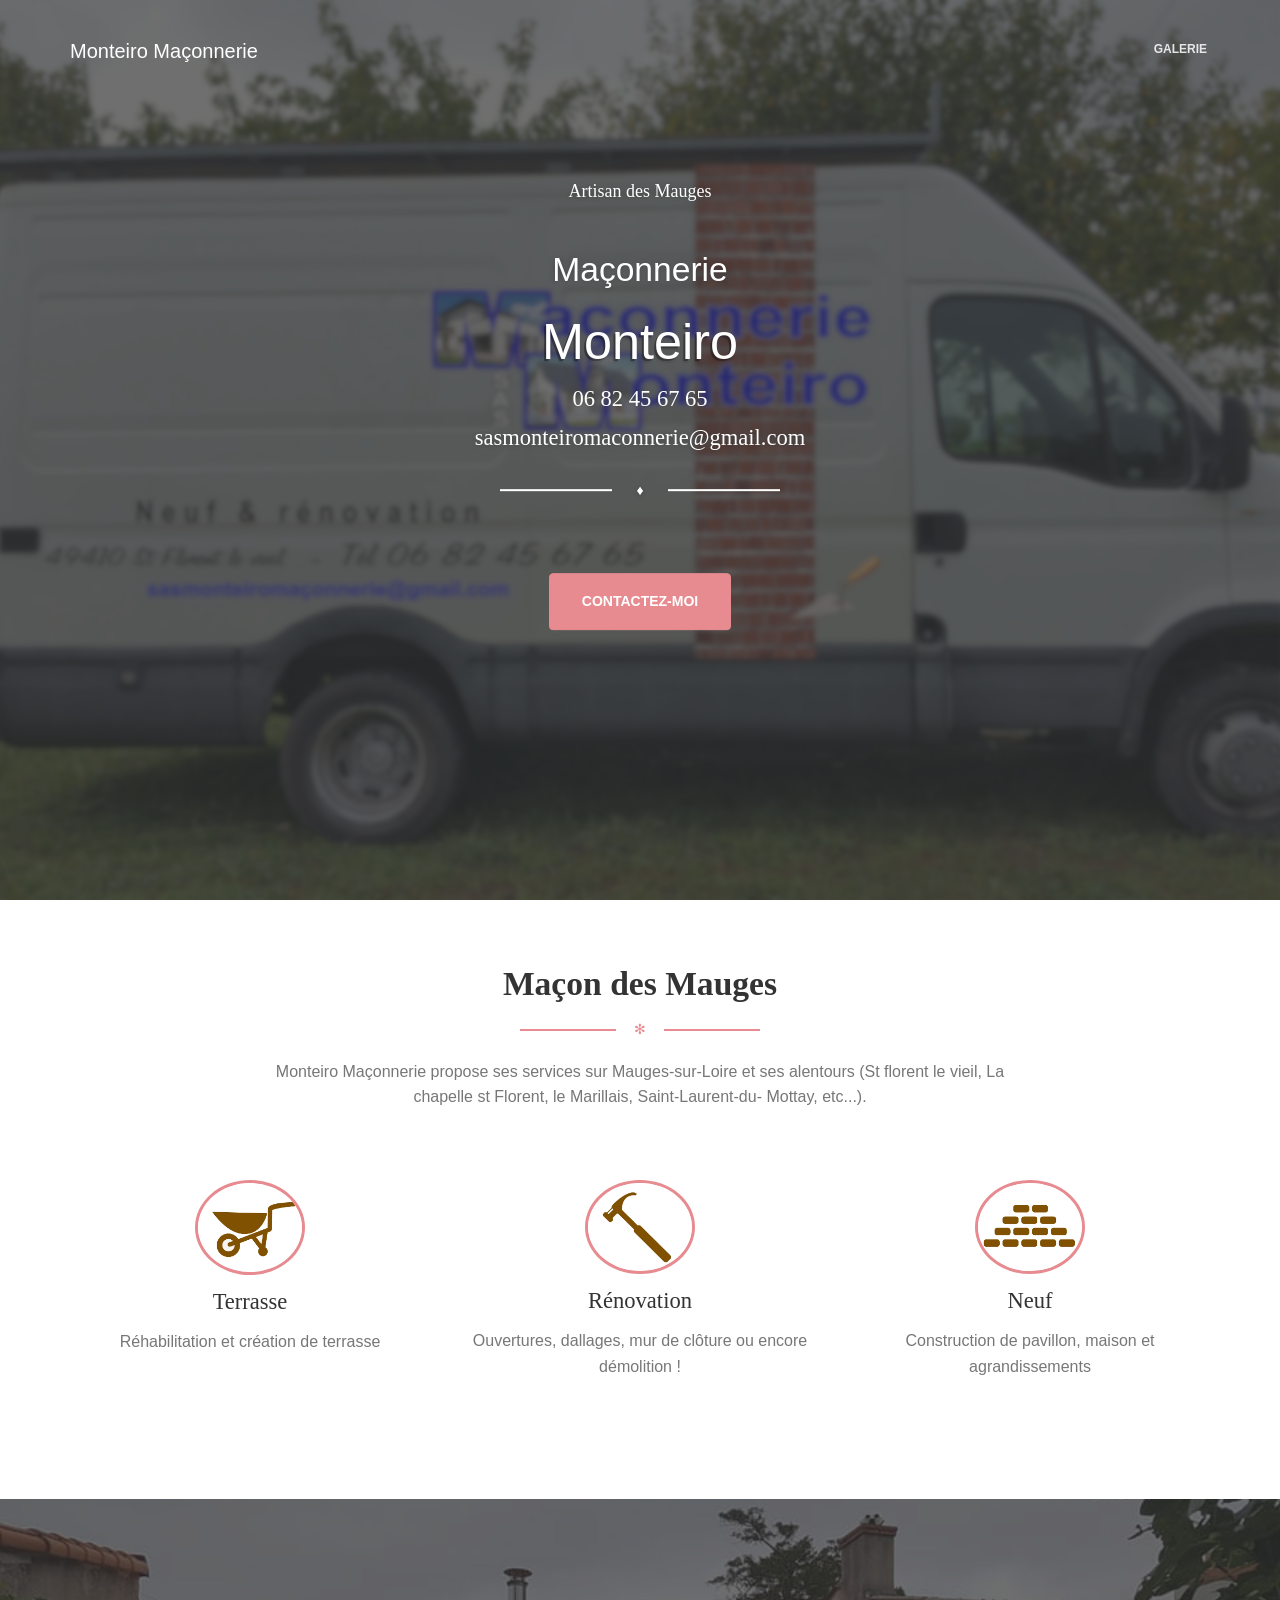
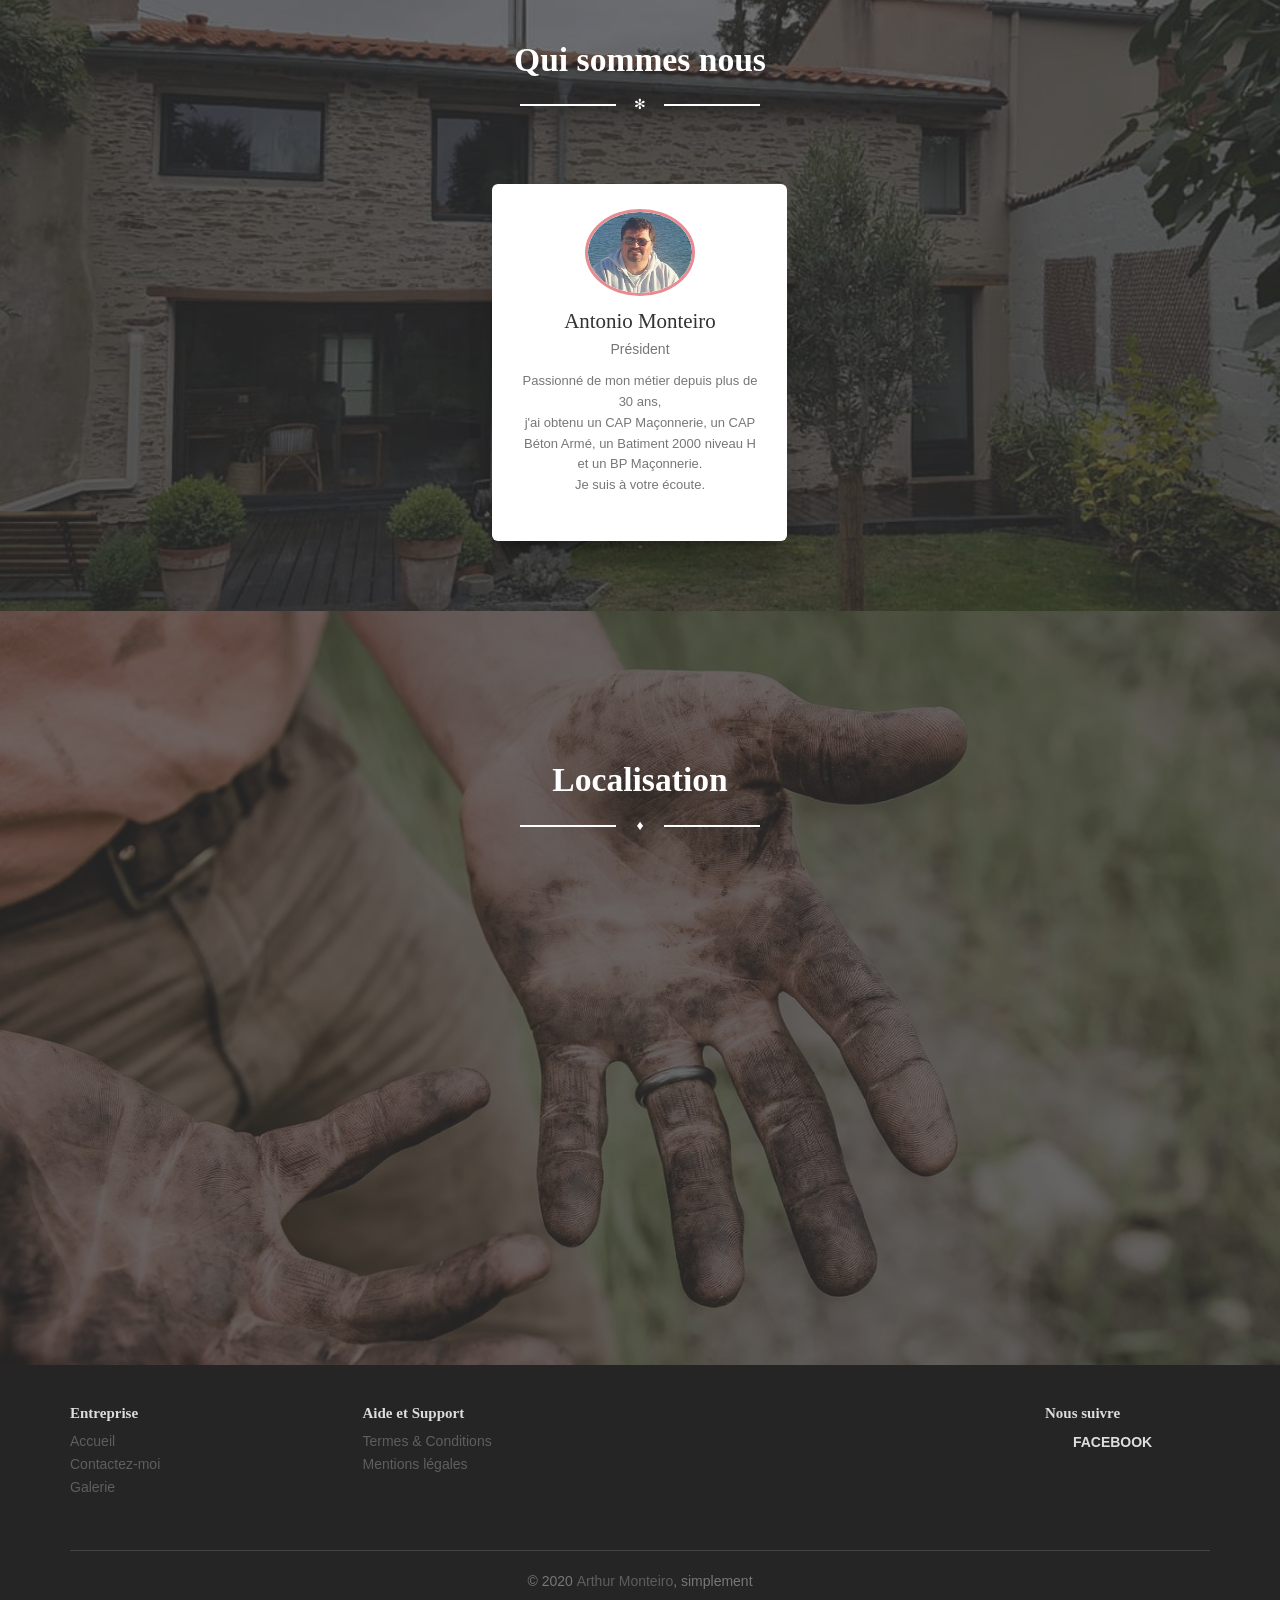
==== commit 9cbde34e: "changing title" ====
--- a/index.html
+++ b/index.html
@@ -3,8 +3,11 @@
 <head>
     <meta charset="utf-8" />
     <meta http-equiv="X-UA-Compatible" content="IE=edge,chrome=1" />
-    <title>Monteiro Maçonnerie</title>
-    <meta name="description" content="Artisan maçon dans les mauges, peux faire le terassement ainsi que le neuf">
+    <title>MONTEIRO MAÇONNERIE - Maçon Mauges sur Loire (49410)</title>
+    <meta name="description" content=
+          "Artisan maçon basé Mauges sur Loire (49410), Sas Monteiro Maçonnerie, vous propose ses services de rénovation et
+           neuf. Devis et Informations, chapelle saint florent, mesnils, ..."
+          >
     <meta content='width=device-width, initial-scale=1.0, maximum-scale=1.0, user-scalable=0' name='viewport' />
     <link href="assets/css/bootstrap.min.css" rel="stylesheet" />
     <link href="assets/css/style.css" rel="stylesheet"/>
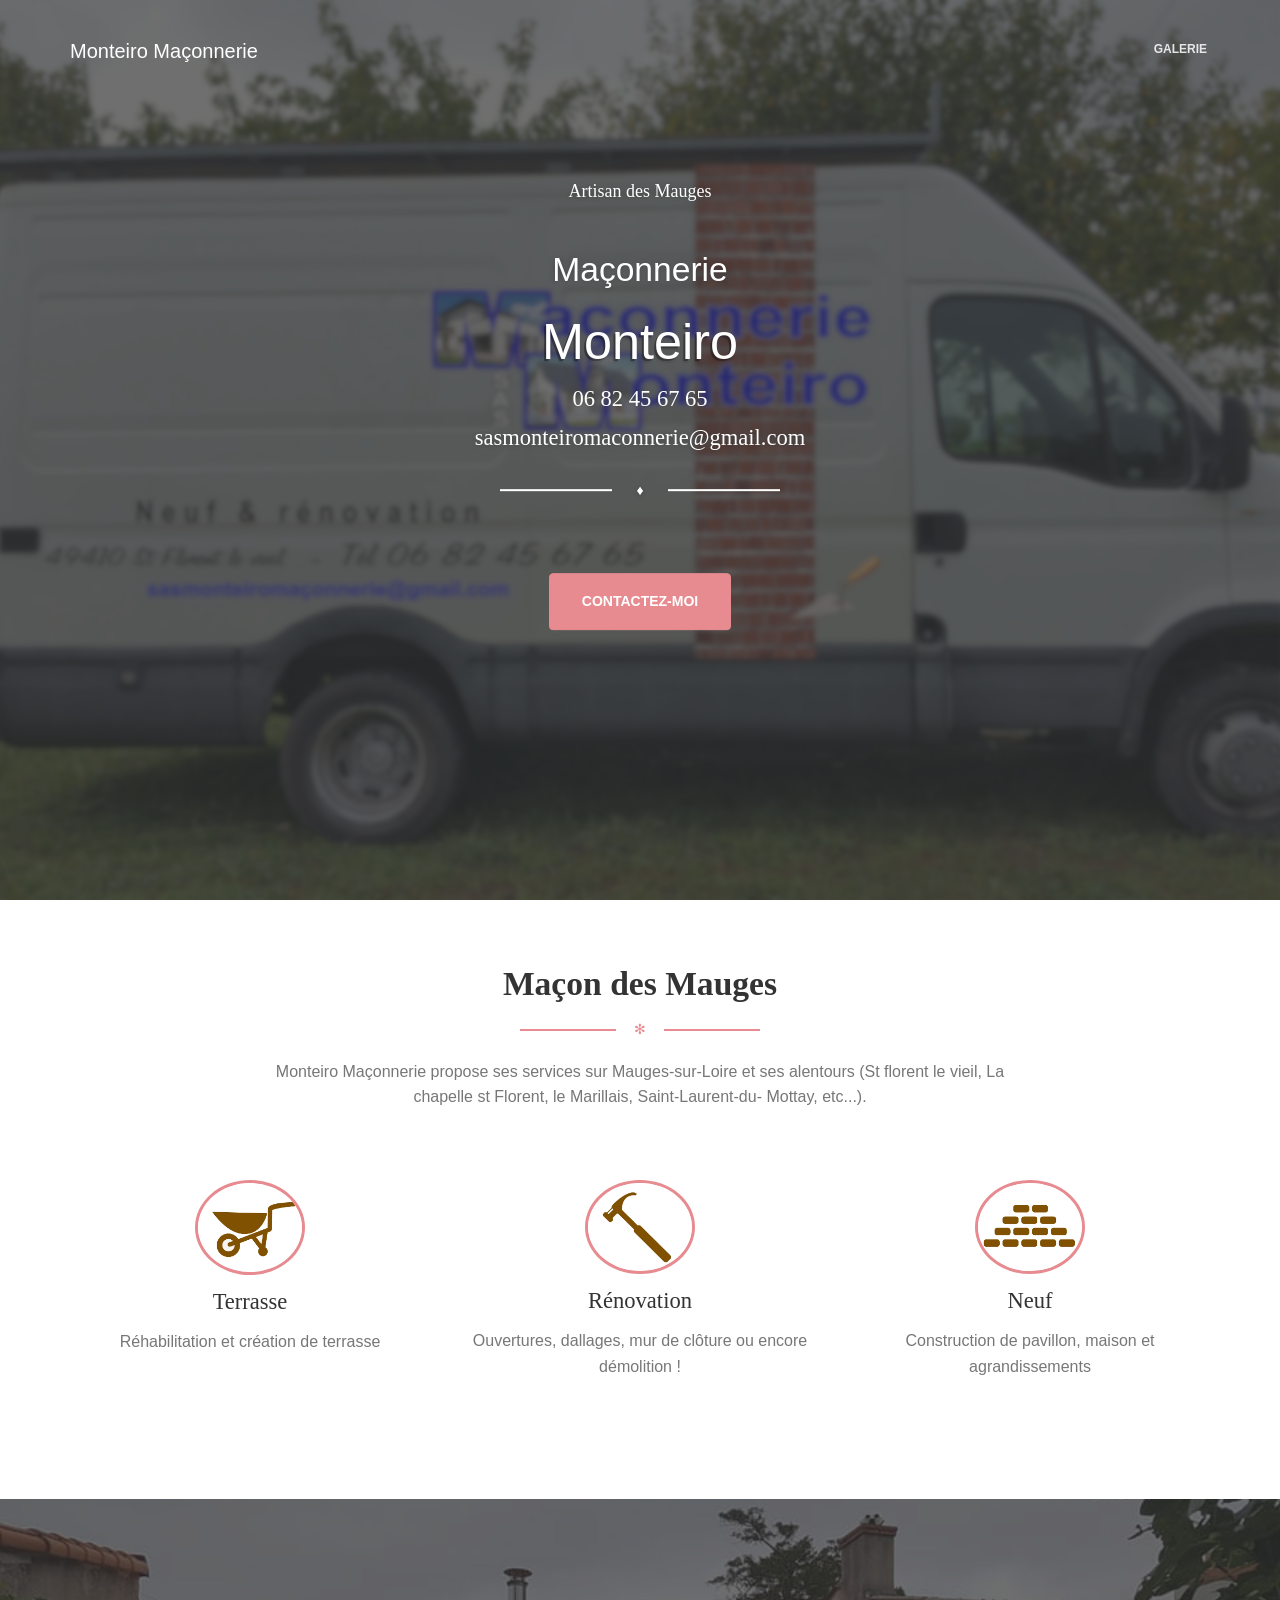
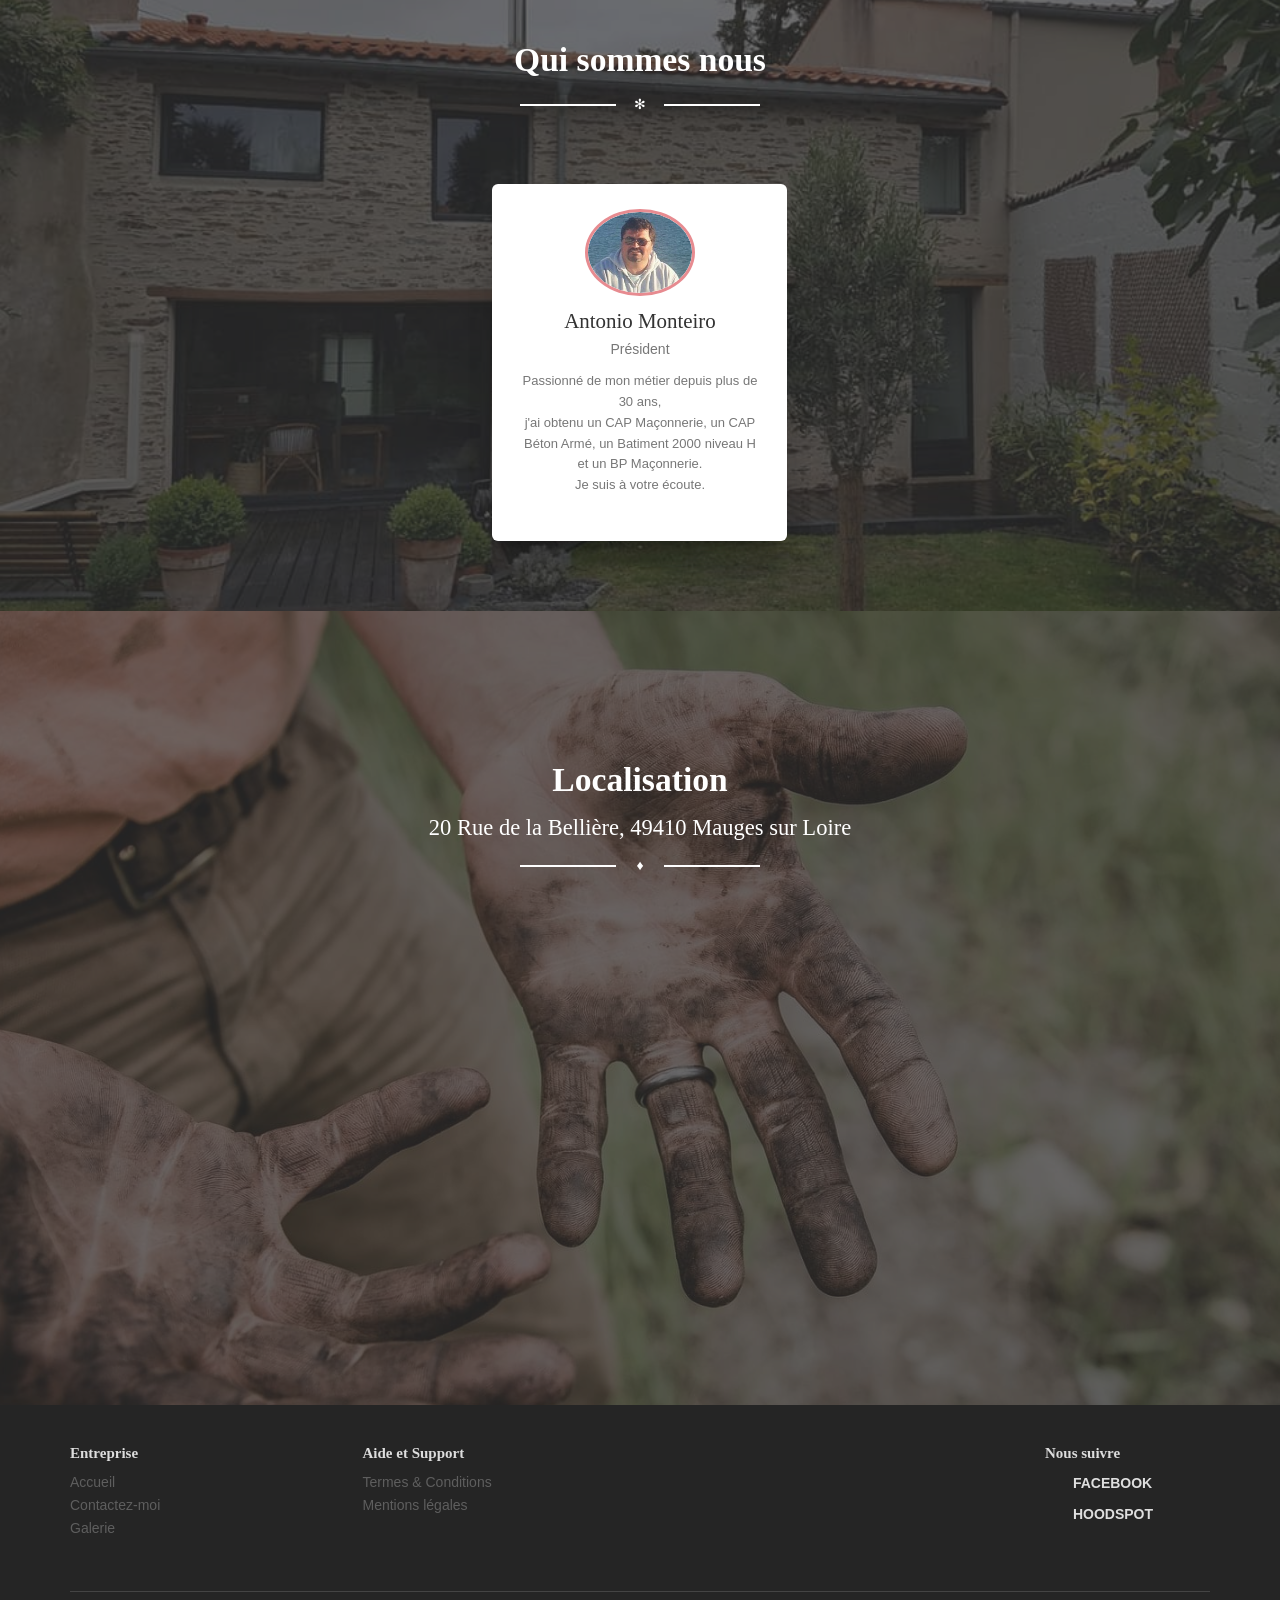
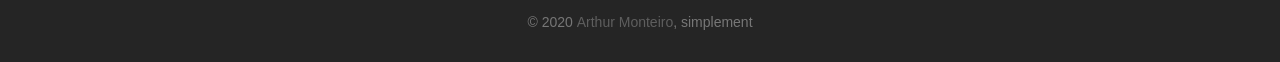
==== commit 7c195262: "Cleaning space" ====
--- a/index.html
+++ b/index.html
@@ -7,8 +7,9 @@
     <meta name="description" content=
           "Artisan maçon basé Mauges sur Loire (49410), Sas Monteiro Maçonnerie, vous propose ses services de rénovation et
            neuf. Devis et Informations, chapelle saint florent, mesnils, ..."
-          >
+          />
     <meta content='width=device-width, initial-scale=1.0, maximum-scale=1.0, user-scalable=0' name='viewport' />
+    <link rel="icon" type="image/x-icon" href="./flavicon.ico" />
     <link href="assets/css/bootstrap.min.css" rel="stylesheet" />
     <link href="assets/css/style.css" rel="stylesheet"/>
 </head>
@@ -157,7 +158,7 @@
                                         <div class="card card-member">
                                             <div class="content">
                                                 <div class="avatar avatar-danger">
-                                                    <img alt="image Antonio" class="img-circle" src="assets/img/faces/face_2.jpg"/>
+                                                    <img alt="image Antonio" class="img-circle" src="assets/img/face_2.jpg"/>
                                                 </div>
                                                 <div class="description">
                                                     <h3 class="title">Antonio Monteiro</h3>
@@ -193,6 +194,7 @@
             <div class="container">
                 <div class="title-area">
                     <h2 class="text-white">Localisation</h2>
+                    <h3>20 Rue de la Bellière, 49410 Mauges sur Loire</h3>
                     <div class="separator line-separator">♦</div>
                     <iframe title="localisation" src="https://www.google.com/maps/embed?pb=!1m18!1m12!1m3!1d2702.5896105763513!2d-1.0193463848155369!3d47.36140971287727!2m3!1f0!2f0!3f0!3m2!1i1024!2i768!4f13.1!3m3!1m2!1s0x480618d22a357163%3A0xae5622a47b6063ec!2s20%20Rue%20de%20la%20Belli%C3%A8re%2C%2049410%20Mauges-sur-Loire!5e0!3m2!1sfr!2sfr!4v1576617271171!5m2!1sfr!2sfr" width='100%' height='300px' frameborder='0' style='border:0'  >
                     </iframe>
@@ -245,8 +247,13 @@
                         <nav>
                             <ul>
                                 <li>
-                                    <a href="https://www.facebook.com/sasMonteiroMaconnerie/" class="btn btn-social btn-facebook btn-simple">
+                                    <a href="https://www.facebook.com/sasMonteiroMaconnerie/" class="btn btn-social btn-facebook btn-simple" target="_blank">
                                         <i class="fa fa-facebook-square"></i> Facebook
+                                    </a>
+                                </li>
+                                <li>
+                                    <a href="https://hoodspot.fr/macon/sas-monteiro-maconnerie-83196871400012/" class="btn btn-social btn-facebook btn-simple" target="_blank">
+                                        <i class="fa fa-facebook-square"></i> hoodspot
                                     </a>
                                 </li>
                             </ul>
